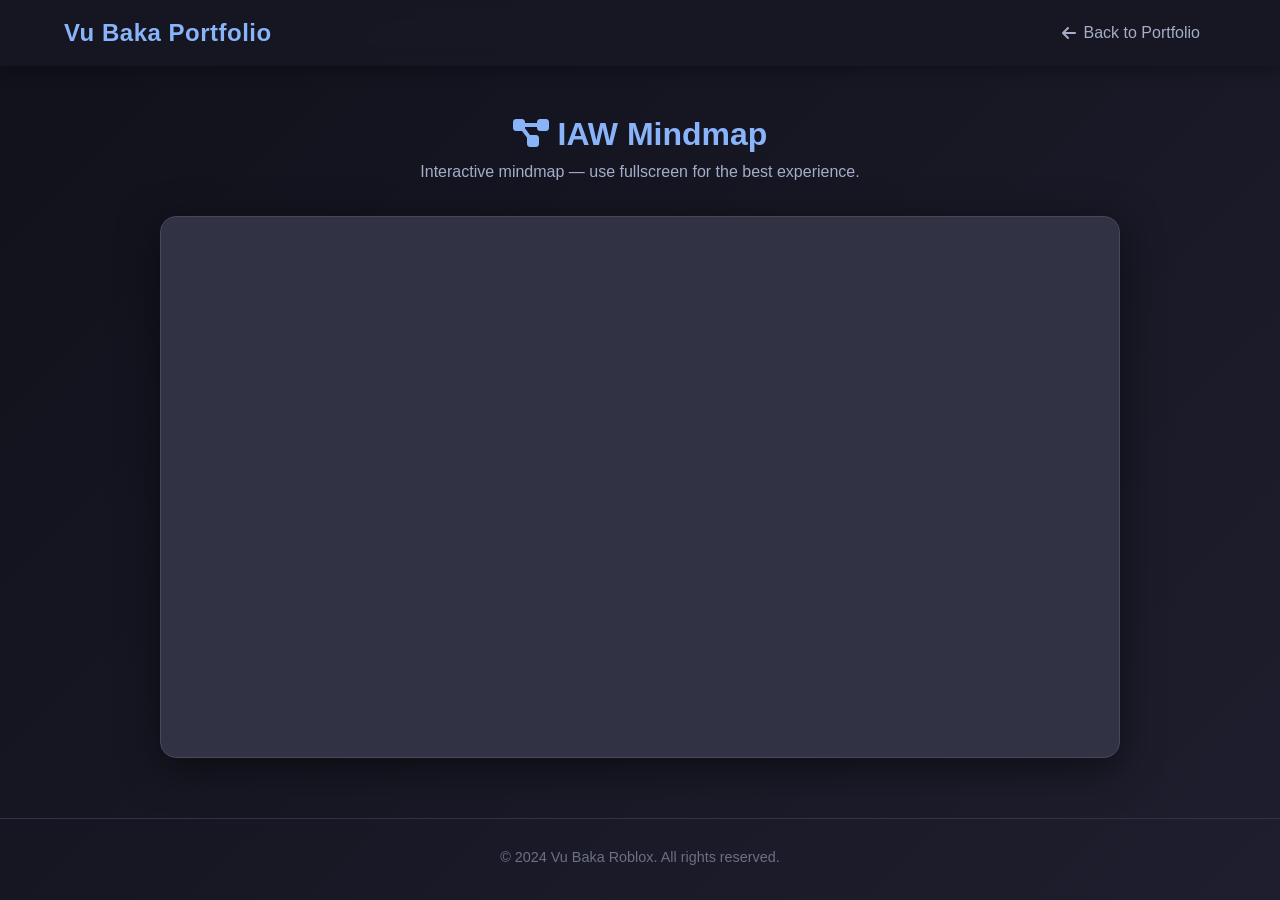
==== iaw/index.html @ 4fa07e80 "Add initial index.html for IAW Mindmap" ====
<!DOCTYPE html>
<html lang="en">
<head>
    <meta charset="UTF-8">
    <meta name="viewport" content="width=device-width, initial-scale=1.0">
    <title>IAW Mindmap | Vu Baka Portfolio</title>
    <link rel="stylesheet" href="https://cdnjs.cloudflare.com/ajax/libs/font-awesome/6.4.0/css/all.min.css">
    <style>
        * {
            margin: 0;
            padding: 0;
            box-sizing: border-box;
            font-family: 'Inter', 'Segoe UI', Tahoma, Geneva, Verdana, sans-serif;
        }

        body {
            background: linear-gradient(135deg, #11111b 0%, #1e1e2e 100%);
            color: #cdd6f4;
            min-height: 100vh;
            overflow-x: hidden;
        }

        /* --- NAVIGATION BAR --- */
        .navbar {
            display: flex;
            justify-content: space-between;
            align-items: center;
            padding: 1rem 5%;
            background-color: rgba(24, 24, 37, 0.85);
            backdrop-filter: blur(10px);
            box-shadow: 0 4px 15px rgba(0, 0, 0, 0.3);
            position: sticky;
            top: 0;
            z-index: 100;
        }

        .logo {
            font-size: 1.5rem;
            font-weight: 800;
            color: #89b4fa;
            white-space: nowrap;
            letter-spacing: 0.5px;
            text-decoration: none;
        }

        .back-btn {
            display: flex;
            align-items: center;
            gap: 8px;
            background: none;
            border: none;
            color: #a6adc8;
            font-size: 1rem;
            font-weight: 500;
            cursor: pointer;
            padding: 8px 16px;
            border-radius: 8px;
            transition: all 0.3s ease;
            text-decoration: none;
            white-space: nowrap;
        }

        .back-btn:hover {
            color: #f5c2e7;
            background-color: rgba(255, 255, 255, 0.05);
        }

        /* --- MAIN CONTENT --- */
        .container {
            max-width: 1000px;
            margin: 50px auto;
            padding: 0 20px;
        }

        .section-header {
            text-align: center;
            margin-bottom: 35px;
            animation: slideUp 0.4s ease forwards;
        }

        .section-header h1 {
            font-size: 2rem;
            color: #89b4fa;
            margin-bottom: 10px;
        }

        .section-header p {
            color: #a6adc8;
            font-size: 1rem;
        }

        /* --- MINDMAP EMBED --- */
        .mindmap-wrapper {
            background-color: #313244;
            border-radius: 16px;
            border: 1px solid #45475a;
            overflow: hidden;
            box-shadow: 0 10px 40px rgba(0, 0, 0, 0.5);
            transition: box-shadow 0.3s ease;
            animation: slideUp 0.5s ease 0.1s forwards;
            opacity: 0;
        }

        .mindmap-wrapper:hover {
            box-shadow: 0 15px 50px rgba(137, 180, 250, 0.15);
            border-color: #89b4fa;
        }

        .mindmap-wrapper iframe {
            display: block;
            width: 100%;
            height: 540px;
        }

        /* --- FOOTER --- */
        footer {
            text-align: center;
            padding: 30px 20px;
            color: #6c7086;
            font-size: 0.9rem;
            border-top: 1px solid #313244;
            margin-top: 60px;
        }

        @keyframes slideUp {
            from { opacity: 0; transform: translateY(15px); }
            to { opacity: 1; transform: translateY(0); }
        }

        /* --- MOBILE --- */
        @media (max-width: 768px) {
            .navbar {
                flex-direction: column;
                padding: 15px;
                gap: 12px;
            }

            .section-header h1 {
                font-size: 1.5rem;
            }

            .mindmap-wrapper iframe {
                height: 400px;
            }

            .container {
                margin: 20px auto;
            }
        }
    </style>
</head>
<body>

    <nav class="navbar">
        <a href="https://vub4k4.github.io/" class="logo">Vu Baka Portfolio</a>
        <a href="https://vub4k4.github.io/" class="back-btn">
            <i class="fa-solid fa-arrow-left"></i>
            Back to Portfolio
        </a>
    </nav>

    <main class="container">

        <div class="section-header">
            <h1><i class="fa-solid fa-diagram-project"></i> IAW Mindmap</h1>
            <p>Interactive mindmap — use fullscreen for the best experience.</p>
        </div>

        <div class="mindmap-wrapper">
            <iframe
                src="https://app.xmind.com/embed/G8twCy7T?sheet-id=94d8074374fa0870cef34ae258"
                width="900px"
                height="540px"
                frameborder="0"
                scrolling="no"
                allow="fullscreen">
            </iframe>
        </div>

    </main>

    <footer>
        <p>&copy; 2024 Vu Baka Roblox. All rights reserved.</p>
    </footer>

</body>
</html>
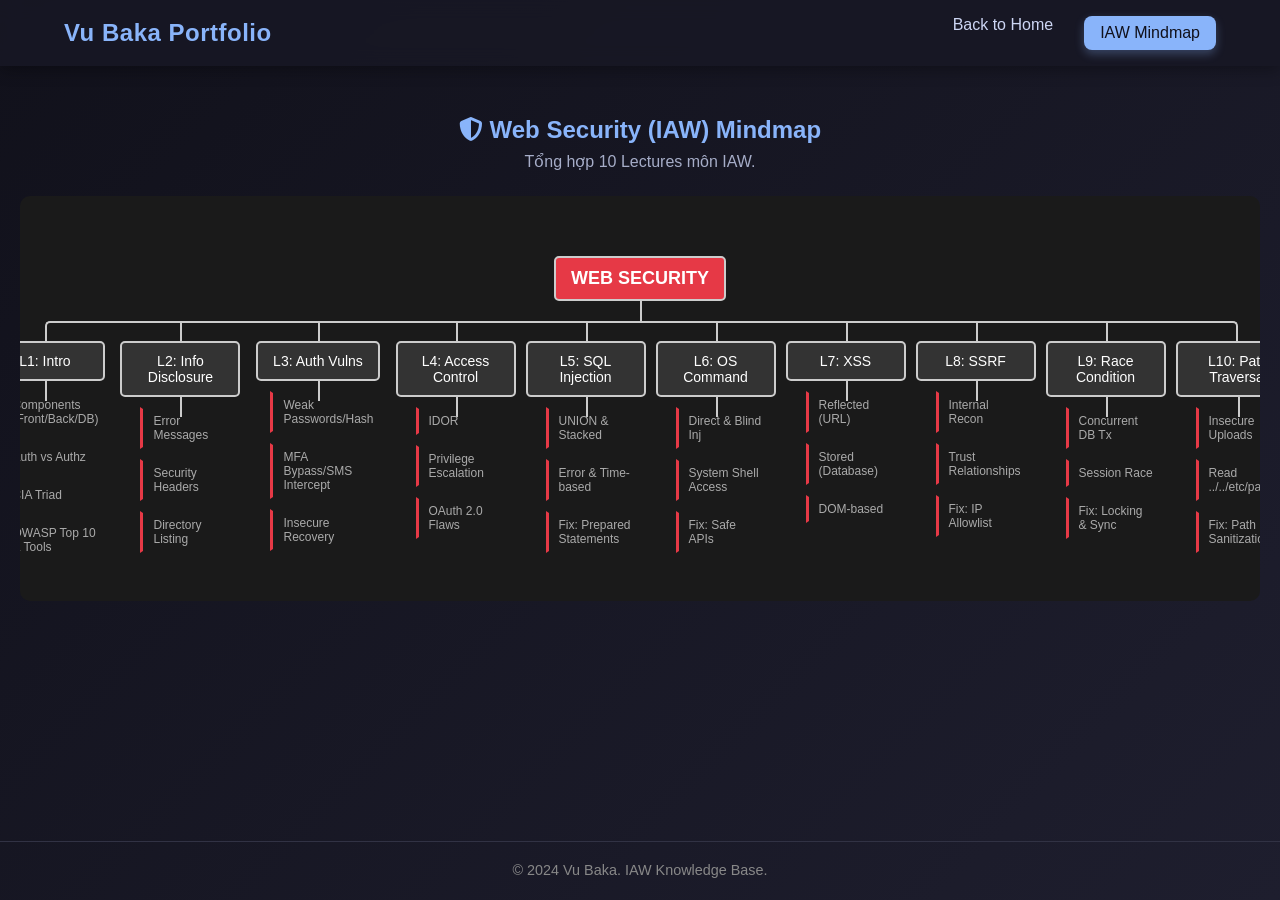
==== commit 77de3c8a: "Update title and structure for IAW Mindmap page" ====
--- a/iaw/index.html
+++ b/iaw/index.html
@@ -3,184 +3,252 @@
 <head>
     <meta charset="UTF-8">
     <meta name="viewport" content="width=device-width, initial-scale=1.0">
-    <title>IAW Mindmap | Vu Baka Portfolio</title>
-    <link rel="stylesheet" href="https://cdnjs.cloudflare.com/ajax/libs/font-awesome/6.4.0/css/all.min.css">
+    <title>IAW Web Security Mindmap | Vu Baka</title>
+    <link rel="stylesheet" href="../style.css"> <link rel="stylesheet" href="https://cdnjs.cloudflare.com/ajax/libs/font-awesome/6.4.0/css/all.min.css">
     <style>
-        * {
-            margin: 0;
-            padding: 0;
-            box-sizing: border-box;
-            font-family: 'Inter', 'Segoe UI', Tahoma, Geneva, Verdana, sans-serif;
-        }
-
-        body {
-            background: linear-gradient(135deg, #11111b 0%, #1e1e2e 100%);
-            color: #cdd6f4;
-            min-height: 100vh;
-            overflow-x: hidden;
-        }
-
-        /* --- NAVIGATION BAR --- */
-        .navbar {
+        /* Bổ sung CSS riêng cho Mindmap Tree để không làm ảnh hưởng style.css cũ */
+        .mindmap-container {
+            width: 100%;
+            overflow-x: auto; /* Cho phép cuộn ngang nếu mindmap quá to */
+            padding: 40px 0;
             display: flex;
-            justify-content: space-between;
-            align-items: center;
-            padding: 1rem 5%;
-            background-color: rgba(24, 24, 37, 0.85);
-            backdrop-filter: blur(10px);
-            box-shadow: 0 4px 15px rgba(0, 0, 0, 0.3);
-            position: sticky;
-            top: 0;
-            z-index: 100;
-        }
-
-        .logo {
-            font-size: 1.5rem;
-            font-weight: 800;
-            color: #89b4fa;
-            white-space: nowrap;
-            letter-spacing: 0.5px;
+            justify-content: center;
+            background-color: #1a1a1a; /* Màu nền tối hợp với theme hacker/dev */
+            border-radius: 10px;
+            margin-top: 20px;
+        }
+
+        .tree ul {
+            padding-top: 20px; position: relative;
+            transition: all 0.5s;
+            -webkit-transition: all 0.5s;
+            -moz-transition: all 0.5s;
+            display: flex;
+            justify-content: center;
+        }
+
+        .tree li {
+            float: left; text-align: center;
+            list-style-type: none;
+            position: relative;
+            padding: 20px 5px 0 5px;
+            transition: all 0.5s;
+            -webkit-transition: all 0.5s;
+            -moz-transition: all 0.5s;
+        }
+
+        /* Các đường nối */
+        .tree li::before, .tree li::after {
+            content: '';
+            position: absolute; top: 0; right: 50%;
+            border-top: 2px solid #ccc;
+            width: 50%; height: 20px;
+        }
+        .tree li::after {
+            right: auto; left: 50%;
+            border-left: 2px solid #ccc;
+        }
+
+        /* Xóa đường nối của phần tử đầu/cuối */
+        .tree li:only-child::after, .tree li:only-child::before {
+            display: none;
+        }
+        .tree li:only-child { padding-top: 0;}
+        .tree li:first-child::before, .tree li:last-child::after {
+            border: 0 none;
+        }
+        .tree li:first-child::after {
+            border-radius: 5px 0 0 0;
+            -webkit-border-radius: 5px 0 0 0;
+            -moz-border-radius: 5px 0 0 0;
+        }
+        .tree li:last-child::before {
+            border-right: 2px solid #ccc;
+            border-radius: 0 5px 0 0;
+            -webkit-border-radius: 0 5px 0 0;
+            -moz-border-radius: 0 5px 0 0;
+        }
+
+        /* Đường nối thẳng xuống cho các node có node con */
+        .tree ul ul::before {
+            content: '';
+            position: absolute; top: 0; left: 50%;
+            border-left: 2px solid #ccc;
+            width: 0; height: 20px;
+        }
+
+        /* Style cho các khối mindmap */
+        .tree li a {
+            border: 2px solid #ccc;
+            padding: 10px 15px;
             text-decoration: none;
-        }
-
-        .back-btn {
+            color: #fff;
+            font-family: arial, verdana, tahoma;
+            font-size: 14px;
+            display: inline-block;
+            border-radius: 5px;
+            background-color: #333;
+            transition: all 0.5s;
+            -webkit-transition: all 0.5s;
+            -moz-transition: all 0.5s;
+            min-width: 120px;
+        }
+
+        /* Hiệu ứng Hover */
+        .tree li a:hover, .tree li a:hover+ul li a {
+            background: #e63946; color: #fff; border: 2px solid #e63946;
+        }
+        .tree li a:hover+ul li::after, 
+        .tree li a:hover+ul li::before, 
+        .tree li a:hover+ul::before, 
+        .tree li a:hover+ul ul::before {
+            border-color:  #e63946;
+        }
+        
+        /* Chỉnh lại layout dọc cho các node lá để tiết kiệm diện tích ngang */
+        .tree ul.vertical {
             display: flex;
-            align-items: center;
-            gap: 8px;
-            background: none;
-            border: none;
-            color: #a6adc8;
-            font-size: 1rem;
-            font-weight: 500;
-            cursor: pointer;
-            padding: 8px 16px;
-            border-radius: 8px;
-            transition: all 0.3s ease;
-            text-decoration: none;
-            white-space: nowrap;
-        }
-
-        .back-btn:hover {
-            color: #f5c2e7;
-            background-color: rgba(255, 255, 255, 0.05);
-        }
-
-        /* --- MAIN CONTENT --- */
-        .container {
-            max-width: 1000px;
-            margin: 50px auto;
-            padding: 0 20px;
-        }
-
-        .section-header {
-            text-align: center;
-            margin-bottom: 35px;
-            animation: slideUp 0.4s ease forwards;
-        }
-
-        .section-header h1 {
-            font-size: 2rem;
-            color: #89b4fa;
-            margin-bottom: 10px;
-        }
-
-        .section-header p {
-            color: #a6adc8;
-            font-size: 1rem;
-        }
-
-        /* --- MINDMAP EMBED --- */
-        .mindmap-wrapper {
-            background-color: #313244;
-            border-radius: 16px;
-            border: 1px solid #45475a;
-            overflow: hidden;
-            box-shadow: 0 10px 40px rgba(0, 0, 0, 0.5);
-            transition: box-shadow 0.3s ease;
-            animation: slideUp 0.5s ease 0.1s forwards;
-            opacity: 0;
-        }
-
-        .mindmap-wrapper:hover {
-            box-shadow: 0 15px 50px rgba(137, 180, 250, 0.15);
-            border-color: #89b4fa;
-        }
-
-        .mindmap-wrapper iframe {
-            display: block;
-            width: 100%;
-            height: 540px;
-        }
-
-        /* --- FOOTER --- */
-        footer {
-            text-align: center;
-            padding: 30px 20px;
-            color: #6c7086;
-            font-size: 0.9rem;
-            border-top: 1px solid #313244;
-            margin-top: 60px;
-        }
-
-        @keyframes slideUp {
-            from { opacity: 0; transform: translateY(15px); }
-            to { opacity: 1; transform: translateY(0); }
-        }
-
-        /* --- MOBILE --- */
-        @media (max-width: 768px) {
-            .navbar {
-                flex-direction: column;
-                padding: 15px;
-                gap: 12px;
-            }
-
-            .section-header h1 {
-                font-size: 1.5rem;
-            }
-
-            .mindmap-wrapper iframe {
-                height: 400px;
-            }
-
-            .container {
-                margin: 20px auto;
-            }
+            flex-direction: column;
+            padding-top: 0;
+        }
+        .tree ul.vertical li {
+            padding: 10px 0 0 20px;
+            float: none;
+            text-align: left;
+        }
+        .tree ul.vertical li::before, .tree ul.vertical li::after {
+            display: none;
+        }
+        .tree ul.vertical li a {
+            border-color: transparent;
+            background-color: transparent;
+            border-left: 3px solid #e63946;
+            border-radius: 0;
+            padding: 5px 10px;
+            font-size: 12px;
+            min-width: auto;
+            color: #aaa;
+        }
+        .tree ul.vertical li a:hover {
+            color: #fff;
+            background-color: rgba(230, 57, 70, 0.2);
         }
     </style>
 </head>
 <body>
 
     <nav class="navbar">
-        <a href="https://vub4k4.github.io/" class="logo">Vu Baka Portfolio</a>
-        <a href="https://vub4k4.github.io/" class="back-btn">
-            <i class="fa-solid fa-arrow-left"></i>
-            Back to Portfolio
-        </a>
+        <div class="logo">Vu Baka Portfolio</div>
+        <ul class="nav-links">
+            <li><a href="../index.html" class="tab-btn" style="text-decoration: none; color: inherit;">Back to Home</a></li>
+            <li><button class="tab-btn active">IAW Mindmap</button></li>
+        </ul>
     </nav>
 
-    <main class="container">
-
-        <div class="section-header">
-            <h1><i class="fa-solid fa-diagram-project"></i> IAW Mindmap</h1>
-            <p>Interactive mindmap — use fullscreen for the best experience.</p>
-        </div>
-
-        <div class="mindmap-wrapper">
-            <iframe
-                src="https://app.xmind.com/embed/G8twCy7T?sheet-id=94d8074374fa0870cef34ae258"
-                width="900px"
-                height="540px"
-                frameborder="0"
-                scrolling="no"
-                allow="fullscreen">
-            </iframe>
-        </div>
-
+    <main class="container" style="max-width: 100%;"> <section class="tab-content active">
+            <div class="section-header" style="text-align: center;">
+                <h2><i class="fa-solid fa-shield-halved"></i> Web Security (IAW) Mindmap</h2>
+                <p>Tổng hợp 10 Lectures môn IAW.</p>
+            </div>
+
+            <div class="mindmap-container">
+                <div class="tree">
+                    <ul>
+                        <li>
+                            <a href="#" style="font-weight: bold; font-size: 18px; background-color: #e63946;">WEB SECURITY</a>
+                            <ul>
+                                <li>
+                                    <a href="#">L1: Intro</a>
+                                    <ul class="vertical">
+                                        <li><a href="#">Components (Front/Back/DB)</a></li>
+                                        <li><a href="#">Auth vs Authz</a></li>
+                                        <li><a href="#">CIA Triad</a></li>
+                                        <li><a href="#">OWASP Top 10 & Tools</a></li>
+                                    </ul>
+                                </li>
+                                <li>
+                                    <a href="#">L2: Info Disclosure</a>
+                                    <ul class="vertical">
+                                        <li><a href="#">Error Messages</a></li>
+                                        <li><a href="#">Security Headers</a></li>
+                                        <li><a href="#">Directory Listing</a></li>
+                                    </ul>
+                                </li>
+                                <li>
+                                    <a href="#">L3: Auth Vulns</a>
+                                    <ul class="vertical">
+                                        <li><a href="#">Weak Passwords/Hash</a></li>
+                                        <li><a href="#">MFA Bypass/SMS Intercept</a></li>
+                                        <li><a href="#">Insecure Recovery</a></li>
+                                    </ul>
+                                </li>
+                                <li>
+                                    <a href="#">L4: Access Control</a>
+                                    <ul class="vertical">
+                                        <li><a href="#">IDOR</a></li>
+                                        <li><a href="#">Privilege Escalation</a></li>
+                                        <li><a href="#">OAuth 2.0 Flaws</a></li>
+                                    </ul>
+                                </li>
+                                <li>
+                                    <a href="#">L5: SQL Injection</a>
+                                    <ul class="vertical">
+                                        <li><a href="#">UNION & Stacked</a></li>
+                                        <li><a href="#">Error & Time-based</a></li>
+                                        <li><a href="#">Fix: Prepared Statements</a></li>
+                                    </ul>
+                                </li>
+                                
+                                <li>
+                                    <a href="#">L6: OS Command</a>
+                                    <ul class="vertical">
+                                        <li><a href="#">Direct & Blind Inj</a></li>
+                                        <li><a href="#">System Shell Access</a></li>
+                                        <li><a href="#">Fix: Safe APIs</a></li>
+                                    </ul>
+                                </li>
+                                <li>
+                                    <a href="#">L7: XSS</a>
+                                    <ul class="vertical">
+                                        <li><a href="#">Reflected (URL)</a></li>
+                                        <li><a href="#">Stored (Database)</a></li>
+                                        <li><a href="#">DOM-based</a></li>
+                                    </ul>
+                                </li>
+                                <li>
+                                    <a href="#">L8: SSRF</a>
+                                    <ul class="vertical">
+                                        <li><a href="#">Internal Recon</a></li>
+                                        <li><a href="#">Trust Relationships</a></li>
+                                        <li><a href="#">Fix: IP Allowlist</a></li>
+                                    </ul>
+                                </li>
+                                <li>
+                                    <a href="#">L9: Race Condition</a>
+                                    <ul class="vertical">
+                                        <li><a href="#">Concurrent DB Tx</a></li>
+                                        <li><a href="#">Session Race</a></li>
+                                        <li><a href="#">Fix: Locking & Sync</a></li>
+                                    </ul>
+                                </li>
+                                <li>
+                                    <a href="#">L10: Path Traversal</a>
+                                    <ul class="vertical">
+                                        <li><a href="#">Insecure Uploads</a></li>
+                                        <li><a href="#">Read ../../etc/passwd</a></li>
+                                        <li><a href="#">Fix: Path Sanitization</a></li>
+                                    </ul>
+                                </li>
+                            </ul>
+                        </li>
+                    </ul>
+                </div>
+            </div>
+        </section>
     </main>
 
-    <footer>
-        <p>&copy; 2024 Vu Baka Roblox. All rights reserved.</p>
+    <footer style="text-align: center; padding: 20px; color: #888;">
+        <p>&copy; 2024 Vu Baka. IAW Knowledge Base.</p>
     </footer>
 
 </body>
--- a/style.css
+++ b/style.css
@@ -0,0 +1,349 @@
+/* General Reset */
+* {
+    margin: 0;
+    padding: 0;
+    box-sizing: border-box;
+    font-family: 'Inter', 'Segoe UI', Tahoma, Geneva, Verdana, sans-serif;
+}
+
+body {
+    background: linear-gradient(135deg, #11111b 0%, #1e1e2e 100%);
+    color: #cdd6f4;
+    overflow-x: hidden;
+    min-height: 100vh;
+}
+
+/* --- NAVIGATION BAR --- */
+.navbar {
+    display: flex;
+    justify-content: space-between;
+    align-items: center;
+    padding: 1rem 5%;
+    background-color: rgba(24, 24, 37, 0.85);
+    backdrop-filter: blur(10px);
+    box-shadow: 0 4px 15px rgba(0, 0, 0, 0.3);
+    position: sticky;
+    top: 0;
+    z-index: 100;
+}
+
+.logo {
+    font-size: 1.5rem;
+    font-weight: 800;
+    color: #89b4fa;
+    white-space: nowrap;
+    letter-spacing: 0.5px;
+}
+
+.nav-links {
+    list-style: none;
+    display: flex;
+    gap: 15px;
+}
+
+.tab-btn {
+    background: none;
+    border: none;
+    color: #a6adc8;
+    font-size: 1rem;
+    font-weight: 500;
+    cursor: pointer;
+    padding: 8px 16px;
+    border-radius: 8px;
+    transition: all 0.3s ease;
+    white-space: nowrap;
+}
+
+.tab-btn:hover {
+    color: #f5c2e7;
+    background-color: rgba(255, 255, 255, 0.05);
+}
+
+.tab-btn.active {
+    color: #11111b;
+    background-color: #89b4fa;
+    box-shadow: 0 4px 10px rgba(137, 180, 250, 0.3);
+}
+
+/* --- CONTAINER & TABS --- */
+.container {
+    max-width: 900px;
+    margin: 50px auto;
+    padding: 0 20px;
+    min-height: 75vh;
+}
+
+.tab-content {
+    display: none;
+    animation: slideUp 0.4s ease forwards;
+    opacity: 0;
+}
+
+.tab-content.active {
+    display: block;
+}
+
+@keyframes slideUp {
+    from { opacity: 0; transform: translateY(15px); }
+    to { opacity: 1; transform: translateY(0); }
+}
+
+.section-header {
+    margin-bottom: 25px;
+    text-align: center;
+}
+
+.section-header h2 {
+    color: #89b4fa;
+    margin-bottom: 8px;
+}
+
+.section-header p {
+    color: #a6adc8;
+}
+
+/* --- ABOUT ME SECTION --- */
+.profile-header {
+    text-align: center;
+    margin-bottom: 40px;
+}
+
+.avatar {
+    width: 160px;
+    height: 160px;
+    border-radius: 50%;
+    border: 4px solid #89b4fa;
+    margin-bottom: 15px;
+    object-fit: cover;
+    box-shadow: 0 0 25px rgba(137, 180, 250, 0.4);
+    transition: transform 0.3s ease;
+}
+
+.avatar:hover {
+    transform: scale(1.05);
+}
+
+.subtitle {
+    color: #f38ba8;
+    font-weight: 500;
+    margin-top: 5px;
+}
+
+.channel-showcase {
+    display: flex;
+    justify-content: center;
+    gap: 25px;
+    margin-bottom: 35px;
+    flex-wrap: wrap;
+}
+
+.channel-card {
+    background: linear-gradient(145deg, #313244, #1e1e2e);
+    border: 1px solid #45475a;
+    border-radius: 12px;
+    text-align: center;
+    width: 260px;
+    transition: all 0.3s ease;
+}
+
+.channel-card a {
+    display: block;
+    padding: 25px;
+    text-decoration: none;
+    color: inherit;
+}
+
+.channel-card:hover {
+    transform: translateY(-8px);
+    box-shadow: 0 10px 20px rgba(0, 0, 0, 0.4);
+    border-color: #f38ba8;
+}
+
+.channel-icon {
+    font-size: 2.5rem;
+    color: #f38ba8;
+    margin-bottom: 15px;
+}
+
+.bio-text {
+    line-height: 1.8;
+    background-color: rgba(49, 50, 68, 0.5);
+    border-left: 4px solid #89b4fa;
+    padding: 25px;
+    border-radius: 8px;
+}
+
+.bio-text h2 {
+    margin-bottom: 10px;
+    color: #cdd6f4;
+}
+
+/* --- TUTORIALS & GAMES --- */
+.video-container {
+    position: relative;
+    padding-bottom: 56.25%;
+    height: 0;
+    overflow: hidden;
+    margin: 30px 0;
+    border-radius: 12px;
+    box-shadow: 0 10px 30px rgba(0,0,0,0.5);
+}
+
+.video-container iframe {
+    position: absolute;
+    top: 0;
+    left: 0;
+    width: 100%;
+    height: 100%;
+}
+
+.playlist-grid {
+    display: grid;
+    grid-template-columns: repeat(auto-fit, minmax(280px, 1fr));
+    gap: 25px;
+    margin-top: 25px;
+}
+
+.playlist-card {
+    background-color: #313244;
+    padding: 20px;
+    border-radius: 12px;
+    border: 1px solid transparent;
+    transition: all 0.3s ease;
+    display: flex;
+    flex-direction: column;
+}
+
+.playlist-card img {
+    width: 100%;
+    border-radius: 8px;
+    margin-bottom: 15px;
+    object-fit: cover;
+}
+
+.playlist-card:hover {
+    transform: translateY(-5px);
+    box-shadow: 0 8px 25px rgba(0,0,0,0.3);
+    border-color: #89b4fa;
+}
+
+.playlist-card p {
+    margin: 10px 0 15px 0;
+    color: #a6adc8;
+    font-size: 0.95rem;
+    flex-grow: 1;
+}
+
+.btn-small {
+    display: inline-block;
+    color: #1e1e2e;
+    background-color: #89b4fa;
+    text-decoration: none;
+    font-weight: 600;
+    padding: 10px 15px;
+    border-radius: 8px;
+    text-align: center;
+    transition: all 0.3s ease;
+}
+
+.btn-small:hover {
+    background-color: #b4befe;
+    box-shadow: 0 4px 12px rgba(137, 180, 250, 0.4);
+}
+
+.btn-small.disabled {
+    background-color: #45475a;
+    color: #a6adc8;
+    cursor: not-allowed;
+    box-shadow: none;
+}
+
+/* --- CONTACT SECTION --- */
+.contact-list {
+    display: grid;
+    grid-template-columns: repeat(auto-fit, minmax(250px, 1fr));
+    gap: 15px;
+    margin-top: 30px;
+}
+
+.contact-item {
+    display: flex;
+    align-items: center;
+    background-color: #313244;
+    padding: 18px;
+    border-radius: 10px;
+    text-decoration: none;
+    color: #cdd6f4;
+    transition: all 0.3s ease;
+    border: 1px solid transparent;
+}
+
+.contact-item:not(.static):hover {
+    transform: translateY(-3px);
+    background-color: #45475a;
+    border-color: #89b4fa;
+    box-shadow: 0 5px 15px rgba(0,0,0,0.2);
+}
+
+.contact-item i {
+    width: 35px;
+    font-size: 1.4rem;
+    color: #89b4fa;
+}
+
+/* --- FOOTER --- */
+footer {
+    text-align: center;
+    padding: 30px 20px;
+    color: #6c7086;
+    font-size: 0.9rem;
+    border-top: 1px solid #313244;
+}
+
+/* =========================================
+   📱 MOBILE RESPONSIVE RULES 
+   ========================================= */
+@media (max-width: 768px) {
+    .navbar {
+        flex-direction: column;
+        padding: 15px 0;
+    }
+
+    .logo {
+        margin-bottom: 15px;
+        text-align: center;
+    }
+
+    .nav-links {
+        width: 100%;
+        overflow-x: auto;
+        padding: 0 20px 10px 20px;
+        gap: 10px;
+        -webkit-overflow-scrolling: touch;
+    }
+
+    .nav-links::-webkit-scrollbar {
+        height: 0px; 
+    }
+
+    .tab-btn {
+        background-color: #313244;
+        padding: 10px 18px;
+    }
+
+    .tab-btn.active {
+        box-shadow: none;
+    }
+
+    .container {
+        margin: 20px auto;
+    }
+
+    .channel-card {
+        width: 100%;
+    }
+
+    .contact-list {
+        grid-template-columns: 1fr;
+    }
+}
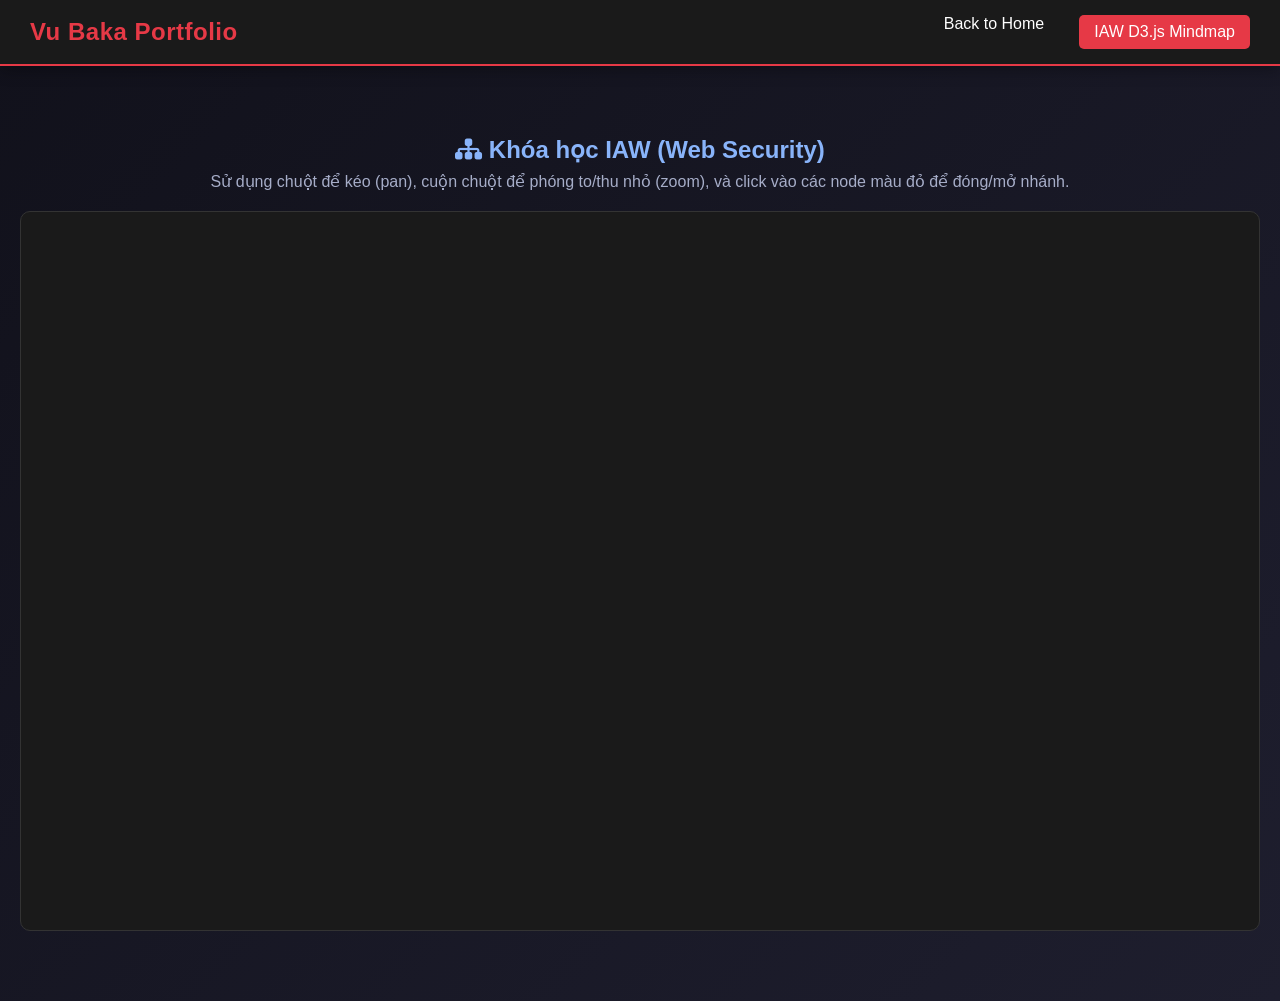
==== commit 4184cbc8: "Refactor index.html for D3.js mindmap integration" ====
--- a/iaw/index.html
+++ b/iaw/index.html
@@ -4,134 +4,104 @@
     <meta charset="UTF-8">
     <meta name="viewport" content="width=device-width, initial-scale=1.0">
     <title>IAW Web Security Mindmap | Vu Baka</title>
-    <link rel="stylesheet" href="../style.css"> <link rel="stylesheet" href="https://cdnjs.cloudflare.com/ajax/libs/font-awesome/6.4.0/css/all.min.css">
+    <!-- Vẫn giữ lại style từ thư mục cha nếu cần, nhưng CSS mindmap đã được nhúng bên dưới -->
+    <link rel="stylesheet" href="../style.css"> 
+    <link rel="stylesheet" href="https://cdnjs.cloudflare.com/ajax/libs/font-awesome/6.4.0/css/all.min.css">
+    <!-- Load D3.js từ CDN -->
+    <script src="https://d3js.org/d3.v7.min.js"></script>
+
     <style>
-        /* Bổ sung CSS riêng cho Mindmap Tree để không làm ảnh hưởng style.css cũ */
-        .mindmap-container {
+        body {
+            background-color: #121212;
+            color: #ffffff;
+            font-family: Arial, sans-serif;
+            margin: 0;
+            padding: 0;
+        }
+
+        .navbar {
+            display: flex;
+            justify-content: space-between;
+            align-items: center;
+            background-color: #1a1a1a;
+            padding: 15px 30px;
+            border-bottom: 2px solid #e63946;
+        }
+
+        .navbar .logo {
+            font-size: 24px;
+            font-weight: bold;
+            color: #e63946;
+        }
+
+        .nav-links {
+            list-style: none;
+            display: flex;
+            gap: 20px;
+            margin: 0;
+            padding: 0;
+        }
+
+        .nav-links a, .nav-links button {
+            color: #fff;
+            text-decoration: none;
+            background: none;
+            border: none;
+            font-size: 16px;
+            cursor: pointer;
+            padding: 8px 15px;
+            border-radius: 5px;
+            transition: 0.3s;
+        }
+
+        .nav-links a:hover, .nav-links button:hover, .nav-links .active {
+            background-color: #e63946;
+        }
+
+        .container {
+            padding: 20px;
+            max-width: 100%;
+        }
+
+        .section-header {
+            text-align: center;
+            margin-bottom: 20px;
+        }
+
+        /* Vùng chứa Mindmap */
+        #mindmap {
             width: 100%;
-            overflow-x: auto; /* Cho phép cuộn ngang nếu mindmap quá to */
-            padding: 40px 0;
-            display: flex;
-            justify-content: center;
-            background-color: #1a1a1a; /* Màu nền tối hợp với theme hacker/dev */
+            height: 80vh; /* Chiếm 80% chiều cao màn hình */
+            background-color: #1a1a1a;
             border-radius: 10px;
-            margin-top: 20px;
-        }
-
-        .tree ul {
-            padding-top: 20px; position: relative;
-            transition: all 0.5s;
-            -webkit-transition: all 0.5s;
-            -moz-transition: all 0.5s;
-            display: flex;
-            justify-content: center;
-        }
-
-        .tree li {
-            float: left; text-align: center;
-            list-style-type: none;
-            position: relative;
-            padding: 20px 5px 0 5px;
-            transition: all 0.5s;
-            -webkit-transition: all 0.5s;
-            -moz-transition: all 0.5s;
-        }
-
-        /* Các đường nối */
-        .tree li::before, .tree li::after {
-            content: '';
-            position: absolute; top: 0; right: 50%;
-            border-top: 2px solid #ccc;
-            width: 50%; height: 20px;
-        }
-        .tree li::after {
-            right: auto; left: 50%;
-            border-left: 2px solid #ccc;
-        }
-
-        /* Xóa đường nối của phần tử đầu/cuối */
-        .tree li:only-child::after, .tree li:only-child::before {
-            display: none;
-        }
-        .tree li:only-child { padding-top: 0;}
-        .tree li:first-child::before, .tree li:last-child::after {
-            border: 0 none;
-        }
-        .tree li:first-child::after {
-            border-radius: 5px 0 0 0;
-            -webkit-border-radius: 5px 0 0 0;
-            -moz-border-radius: 5px 0 0 0;
-        }
-        .tree li:last-child::before {
-            border-right: 2px solid #ccc;
-            border-radius: 0 5px 0 0;
-            -webkit-border-radius: 0 5px 0 0;
-            -moz-border-radius: 0 5px 0 0;
-        }
-
-        /* Đường nối thẳng xuống cho các node có node con */
-        .tree ul ul::before {
-            content: '';
-            position: absolute; top: 0; left: 50%;
-            border-left: 2px solid #ccc;
-            width: 0; height: 20px;
-        }
-
-        /* Style cho các khối mindmap */
-        .tree li a {
-            border: 2px solid #ccc;
-            padding: 10px 15px;
-            text-decoration: none;
-            color: #fff;
-            font-family: arial, verdana, tahoma;
+            border: 1px solid #333;
+            overflow: hidden;
+            cursor: grab;
+        }
+
+        #mindmap:active {
+            cursor: grabbing;
+        }
+
+        /* D3 SVG Styles */
+        .node circle {
+            fill: #888;
+            stroke: #e63946;
+            stroke-width: 2px;
+            transition: fill 0.3s;
+        }
+
+        .node text {
             font-size: 14px;
-            display: inline-block;
-            border-radius: 5px;
-            background-color: #333;
-            transition: all 0.5s;
-            -webkit-transition: all 0.5s;
-            -moz-transition: all 0.5s;
-            min-width: 120px;
-        }
-
-        /* Hiệu ứng Hover */
-        .tree li a:hover, .tree li a:hover+ul li a {
-            background: #e63946; color: #fff; border: 2px solid #e63946;
-        }
-        .tree li a:hover+ul li::after, 
-        .tree li a:hover+ul li::before, 
-        .tree li a:hover+ul::before, 
-        .tree li a:hover+ul ul::before {
-            border-color:  #e63946;
-        }
-        
-        /* Chỉnh lại layout dọc cho các node lá để tiết kiệm diện tích ngang */
-        .tree ul.vertical {
-            display: flex;
-            flex-direction: column;
-            padding-top: 0;
-        }
-        .tree ul.vertical li {
-            padding: 10px 0 0 20px;
-            float: none;
-            text-align: left;
-        }
-        .tree ul.vertical li::before, .tree ul.vertical li::after {
-            display: none;
-        }
-        .tree ul.vertical li a {
-            border-color: transparent;
-            background-color: transparent;
-            border-left: 3px solid #e63946;
-            border-radius: 0;
-            padding: 5px 10px;
-            font-size: 12px;
-            min-width: auto;
-            color: #aaa;
-        }
-        .tree ul.vertical li a:hover {
-            color: #fff;
-            background-color: rgba(230, 57, 70, 0.2);
+            font-family: "Courier New", Courier, monospace;
+            fill: #e0e0e0;
+            text-shadow: 1px 1px 3px #000, -1px -1px 3px #000, 1px -1px 3px #000, -1px 1px 3px #000;
+        }
+
+        .link {
+            fill: none;
+            stroke: #555;
+            stroke-width: 1.5px;
         }
     </style>
 </head>
@@ -140,116 +110,275 @@
     <nav class="navbar">
         <div class="logo">Vu Baka Portfolio</div>
         <ul class="nav-links">
-            <li><a href="../index.html" class="tab-btn" style="text-decoration: none; color: inherit;">Back to Home</a></li>
-            <li><button class="tab-btn active">IAW Mindmap</button></li>
+            <li><a href="../index.html">Back to Home</a></li>
+            <li><button class="active">IAW D3.js Mindmap</button></li>
         </ul>
     </nav>
 
-    <main class="container" style="max-width: 100%;"> <section class="tab-content active">
-            <div class="section-header" style="text-align: center;">
-                <h2><i class="fa-solid fa-shield-halved"></i> Web Security (IAW) Mindmap</h2>
-                <p>Tổng hợp 10 Lectures môn IAW.</p>
-            </div>
-
-            <div class="mindmap-container">
-                <div class="tree">
-                    <ul>
-                        <li>
-                            <a href="#" style="font-weight: bold; font-size: 18px; background-color: #e63946;">WEB SECURITY</a>
-                            <ul>
-                                <li>
-                                    <a href="#">L1: Intro</a>
-                                    <ul class="vertical">
-                                        <li><a href="#">Components (Front/Back/DB)</a></li>
-                                        <li><a href="#">Auth vs Authz</a></li>
-                                        <li><a href="#">CIA Triad</a></li>
-                                        <li><a href="#">OWASP Top 10 & Tools</a></li>
-                                    </ul>
-                                </li>
-                                <li>
-                                    <a href="#">L2: Info Disclosure</a>
-                                    <ul class="vertical">
-                                        <li><a href="#">Error Messages</a></li>
-                                        <li><a href="#">Security Headers</a></li>
-                                        <li><a href="#">Directory Listing</a></li>
-                                    </ul>
-                                </li>
-                                <li>
-                                    <a href="#">L3: Auth Vulns</a>
-                                    <ul class="vertical">
-                                        <li><a href="#">Weak Passwords/Hash</a></li>
-                                        <li><a href="#">MFA Bypass/SMS Intercept</a></li>
-                                        <li><a href="#">Insecure Recovery</a></li>
-                                    </ul>
-                                </li>
-                                <li>
-                                    <a href="#">L4: Access Control</a>
-                                    <ul class="vertical">
-                                        <li><a href="#">IDOR</a></li>
-                                        <li><a href="#">Privilege Escalation</a></li>
-                                        <li><a href="#">OAuth 2.0 Flaws</a></li>
-                                    </ul>
-                                </li>
-                                <li>
-                                    <a href="#">L5: SQL Injection</a>
-                                    <ul class="vertical">
-                                        <li><a href="#">UNION & Stacked</a></li>
-                                        <li><a href="#">Error & Time-based</a></li>
-                                        <li><a href="#">Fix: Prepared Statements</a></li>
-                                    </ul>
-                                </li>
-                                
-                                <li>
-                                    <a href="#">L6: OS Command</a>
-                                    <ul class="vertical">
-                                        <li><a href="#">Direct & Blind Inj</a></li>
-                                        <li><a href="#">System Shell Access</a></li>
-                                        <li><a href="#">Fix: Safe APIs</a></li>
-                                    </ul>
-                                </li>
-                                <li>
-                                    <a href="#">L7: XSS</a>
-                                    <ul class="vertical">
-                                        <li><a href="#">Reflected (URL)</a></li>
-                                        <li><a href="#">Stored (Database)</a></li>
-                                        <li><a href="#">DOM-based</a></li>
-                                    </ul>
-                                </li>
-                                <li>
-                                    <a href="#">L8: SSRF</a>
-                                    <ul class="vertical">
-                                        <li><a href="#">Internal Recon</a></li>
-                                        <li><a href="#">Trust Relationships</a></li>
-                                        <li><a href="#">Fix: IP Allowlist</a></li>
-                                    </ul>
-                                </li>
-                                <li>
-                                    <a href="#">L9: Race Condition</a>
-                                    <ul class="vertical">
-                                        <li><a href="#">Concurrent DB Tx</a></li>
-                                        <li><a href="#">Session Race</a></li>
-                                        <li><a href="#">Fix: Locking & Sync</a></li>
-                                    </ul>
-                                </li>
-                                <li>
-                                    <a href="#">L10: Path Traversal</a>
-                                    <ul class="vertical">
-                                        <li><a href="#">Insecure Uploads</a></li>
-                                        <li><a href="#">Read ../../etc/passwd</a></li>
-                                        <li><a href="#">Fix: Path Sanitization</a></li>
-                                    </ul>
-                                </li>
-                            </ul>
-                        </li>
-                    </ul>
-                </div>
-            </div>
-        </section>
+    <main class="container">
+        <div class="section-header">
+            <h2><i class="fa-solid fa-sitemap"></i> Khóa học IAW (Web Security)</h2>
+            <p>Sử dụng chuột để kéo (pan), cuộn chuột để phóng to/thu nhỏ (zoom), và click vào các node màu đỏ để đóng/mở nhánh.</p>
+        </div>
+
+        <!-- Khung vẽ D3 -->
+        <div id="mindmap"></div>
     </main>
 
-    <footer style="text-align: center; padding: 20px; color: #888;">
-        <p>&copy; 2024 Vu Baka. IAW Knowledge Base.</p>
-    </footer>
-
+    <script>
+        // Dữ liệu 10 bài giảng (Full detail từ tài liệu của bạn)
+        const treeData = {
+            name: "Web Security (IAW)",
+            children: [
+                {
+                    name: "LECTURE 1: Intro",
+                    children: [
+                        { name: "1. Web App: Phần mềm lưu trên server, truy cập qua browser" },
+                        { name: "2. Components: Front-End, Back-End, Database" },
+                        { name: "3. Auth & Authz: Xác minh danh tính & Kiểm soát quyền" },
+                        { name: "4. Web Comm: HTTP / HTTPS (SSL/TLS)" },
+                        { name: "5. Security: CIA Triad, SQLi, XSS, CSRF" },
+                        { name: "6. Client vs Server Vulnerabilities" },
+                        { name: "7. Tools: SAST (Code), DAST (Runtime), IAST" },
+                        { name: "8. OWASP: Top 10, ZAP, WebGoat" }
+                    ]
+                },
+                {
+                    name: "LECTURE 2: Info Disclosure",
+                    children: [
+                        { name: "1. Concept: Lộ dữ liệu nhạy cảm, config hệ thống" },
+                        { name: "2. Vulns: Error Messages, Security Headers, Directory Listing" },
+                        { name: "3. Impact: Đánh cắp danh tính, lộ thông tin server" },
+                        { name: "4. Prevention: Validate input, Tắt dir listing, Generic errors" },
+                        { name: "5. Case Study: Equifax Data Breach (2017)" }
+                    ]
+                },
+                {
+                    name: "LECTURE 3: Authentication Vulns",
+                    children: [
+                        { name: "1. Concept: Yếu điểm trong xác minh người dùng" },
+                        { name: "2. Password Vulns: Weak Passwords, Phishing, Insecure Storage" },
+                        { name: "3. MFA Vulns: SMS Interception, Weak Recovery" },
+                        { name: "4. Prevention: Strong policy, Hash (bcrypt/argon2), Hardware token" }
+                    ]
+                },
+                {
+                    name: "LECTURE 4: Access Control",
+                    children: [
+                        { name: "1. Concept: Không thực thi đúng giới hạn quyền hạn" },
+                        { name: "2. Vulns: IDOR, Privilege Escalation, OAuth 2.0 Flaws" },
+                        { name: "3. Impact: Truy cập trái phép, chiếm hệ thống" },
+                        { name: "4. Prevention: Dùng token thay ID (IDOR), Implement RBAC chặt chẽ" }
+                    ]
+                },
+                {
+                    name: "LECTURE 5: SQL Injection",
+                    children: [
+                        { name: "1. Concept: Thực thi câu lệnh SQL độc hại qua input" },
+                        { name: "2. Techs: UNION, Time-based, Error-based, Blind, Stacked" },
+                        { name: "3. Impact: Data theft, Chỉnh sửa/xóa dữ liệu" },
+                        { name: "4. Prevention: Parameterized Queries, Stored Procedures, ORM" }
+                    ]
+                },
+                {
+                    name: "LECTURE 6: OS Command Injection",
+                    children: [
+                        { name: "1. Concept: Truyền dữ liệu độc vào system shell" },
+                        { name: "2. Vulns: Direct Injection, Insecure Data Handling, Blind" },
+                        { name: "3. Impact: Kiểm soát server, Xóa dữ liệu, Pivot attack" },
+                        { name: "4. Prevention: Safe APIs, Allowlist, Least Privilege" }
+                    ]
+                },
+                {
+                    name: "LECTURE 7: XSS (Cross-Site Scripting)",
+                    children: [
+                        { name: "1. Concept: Chèn script độc vào trang web người dùng xem" },
+                        { name: "2. Types: Reflected (URL), Stored (DB), DOM-based" },
+                        { name: "3. Impact: Session hijacking, Defacement, Phishing" },
+                        { name: "4. Prevention: Output Encoding, CSP, Dùng Framework (React)" }
+                    ]
+                },
+                {
+                    name: "LECTURE 8: SSRF",
+                    children: [
+                        { name: "1. Concept: Lừa server gửi request đến domain tùy ý" },
+                        { name: "2. Vulns: Không validate URL, Bypass IP whitelist nội bộ" },
+                        { name: "3. Impact: Quét mạng nội bộ, Lấy dữ liệu nội bộ, RCE" },
+                        { name: "4. Prevention: Validate URL (allowlist), Outbound firewall" }
+                    ]
+                },
+                {
+                    name: "LECTURE 9: Race Condition",
+                    children: [
+                        { name: "1. Concept: Lỗi do thứ tự/thời điểm xử lý request đồng thời" },
+                        { name: "2. Vulns: Concurrent DB tx, Session Race, Resource Manipulation" },
+                        { name: "3. Impact: Dữ liệu không nhất quán (Rút tiền gấp đôi), Crash" },
+                        { name: "4. Prevention: Synchronization/Locking, Atomic Transactions" }
+                    ]
+                },
+                {
+                    name: "LECTURE 10: Path Traversal",
+                    children: [
+                        { name: "1. Concept: Đọc file ngoài thư mục cho phép (../../)" },
+                        { name: "2. Vulns: Insecure File Uploads, Improper Sanitization" },
+                        { name: "3. Impact: Đọc source code, Lấy config, Xóa file" },
+                        { name: "4. Prevention: Lọc ký tự ../, Safe APIs, Access Controls" }
+                    ]
+                }
+            ]
+        };
+
+        // Kích thước và cấu hình D3
+        const margin = {top: 20, right: 120, bottom: 20, left: 120};
+        const container = document.getElementById("mindmap");
+        const width = container.clientWidth;
+        const height = container.clientHeight;
+
+        const svg = d3.select("#mindmap").append("svg")
+            .attr("width", width)
+            .attr("height", height)
+            .style("user-select", "none");
+
+        // Nhóm chứa toàn bộ mindmap (dùng để zoom/pan)
+        const g = svg.append("g")
+            .attr("transform", `translate(${margin.left},${height/2})`); // Đặt root ở giữa trục Y
+
+        // Tính năng Zoom & Pan
+        const zoom = d3.zoom()
+            .scaleExtent([0.1, 3])
+            .on("zoom", (event) => {
+                g.attr("transform", event.transform);
+            });
+        
+        svg.call(zoom);
+        // Khởi tạo vị trí ban đầu cho zoom
+        svg.call(zoom.transform, d3.zoomIdentity.translate(margin.left + 50, height/2).scale(0.8));
+
+        // Cấu trúc cây
+        const treemap = d3.tree().nodeSize([40, 300]); // [khoảng cách dọc, khoảng cách ngang]
+
+        let root = d3.hierarchy(treeData, d => d.children);
+        root.x0 = 0;
+        root.y0 = 0;
+
+        // Đóng toàn bộ các nhánh con (Lecture 1-10 details) khi mới load để tránh rối
+        root.children.forEach(collapse);
+
+        function collapse(d) {
+            if(d.children) {
+                d._children = d.children;
+                d._children.forEach(collapse);
+                d.children = null;
+            }
+        }
+
+        update(root);
+
+        function update(source) {
+            const treeData = treemap(root);
+            const nodes = treeData.descendants();
+            const links = treeData.descendants().slice(1);
+
+            // Gán dữ liệu cho Node
+            const node = g.selectAll('g.node')
+                .data(nodes, d => d.id || (d.id = ++i));
+
+            let i = 0;
+
+            // Xử lý node mới (Enter)
+            const nodeEnter = node.enter().append('g')
+                .attr('class', 'node')
+                .attr("transform", d => `translate(${source.y0},${source.x0})`)
+                .on('click', click);
+
+            nodeEnter.append('circle')
+                .attr('class', 'node')
+                .attr('r', 1e-6)
+                .style("fill", d => d._children ? "#e63946" : "#888")
+                .style("cursor", d => d._children || d.children ? "pointer" : "default");
+
+            nodeEnter.append('text')
+                .attr("dy", ".35em")
+                .attr("x", d => d.children || d._children ? -13 : 13)
+                .attr("text-anchor", d => d.children || d._children ? "end" : "start")
+                .text(d => d.data.name)
+                .style("fill-opacity", 1e-6)
+                .style("cursor", d => d._children || d.children ? "pointer" : "default");
+
+            // Xử lý node cập nhật (Update)
+            const nodeUpdate = nodeEnter.merge(node);
+
+            nodeUpdate.transition()
+                .duration(500)
+                .attr("transform", d => `translate(${d.y},${d.x})`);
+
+            nodeUpdate.select('circle.node')
+                .attr('r', 6)
+                .style("fill", d => d._children ? "#e63946" : "#888");
+
+            nodeUpdate.select('text')
+                .style("fill-opacity", 1);
+
+            // Xử lý node bị ẩn (Exit)
+            const nodeExit = node.exit().transition()
+                .duration(500)
+                .attr("transform", d => `translate(${source.y},${source.x})`)
+                .remove();
+
+            nodeExit.select('circle').attr('r', 1e-6);
+            nodeExit.select('text').style('fill-opacity', 1e-6);
+
+            // Xử lý Links (đường nối)
+            const link = g.selectAll('path.link')
+                .data(links, d => d.id);
+
+            const linkEnter = link.enter().insert('path', "g")
+                .attr("class", "link")
+                .attr('d', d => {
+                    const o = {x: source.x0, y: source.y0};
+                    return diagonal(o, o);
+                });
+
+            const linkUpdate = linkEnter.merge(link);
+
+            linkUpdate.transition()
+                .duration(500)
+                .attr('d', d => diagonal(d, d.parent));
+
+            const linkExit = link.exit().transition()
+                .duration(500)
+                .attr('d', d => {
+                    const o = {x: source.x, y: source.y};
+                    return diagonal(o, o);
+                })
+                .remove();
+
+            // Cập nhật vị trí cũ cho animation lần sau
+            nodes.forEach(d => {
+                d.x0 = d.x;
+                d.y0 = d.y;
+            });
+
+            // Hàm tạo đường cong Bezier
+            function diagonal(s, d) {
+                return `M ${s.y} ${s.x}
+                        C ${(s.y + d.y) / 2} ${s.x},
+                          ${(s.y + d.y) / 2} ${d.x},
+                          ${d.y} ${d.x}`;
+            }
+
+            // Hàm xử lý Click (đóng/mở node)
+            function click(event, d) {
+                if (d.children) {
+                    d._children = d.children;
+                    d.children = null;
+                } else {
+                    d.children = d._children;
+                    d._children = null;
+                }
+                update(d);
+            }
+        }
+    </script>
 </body>
 </html>
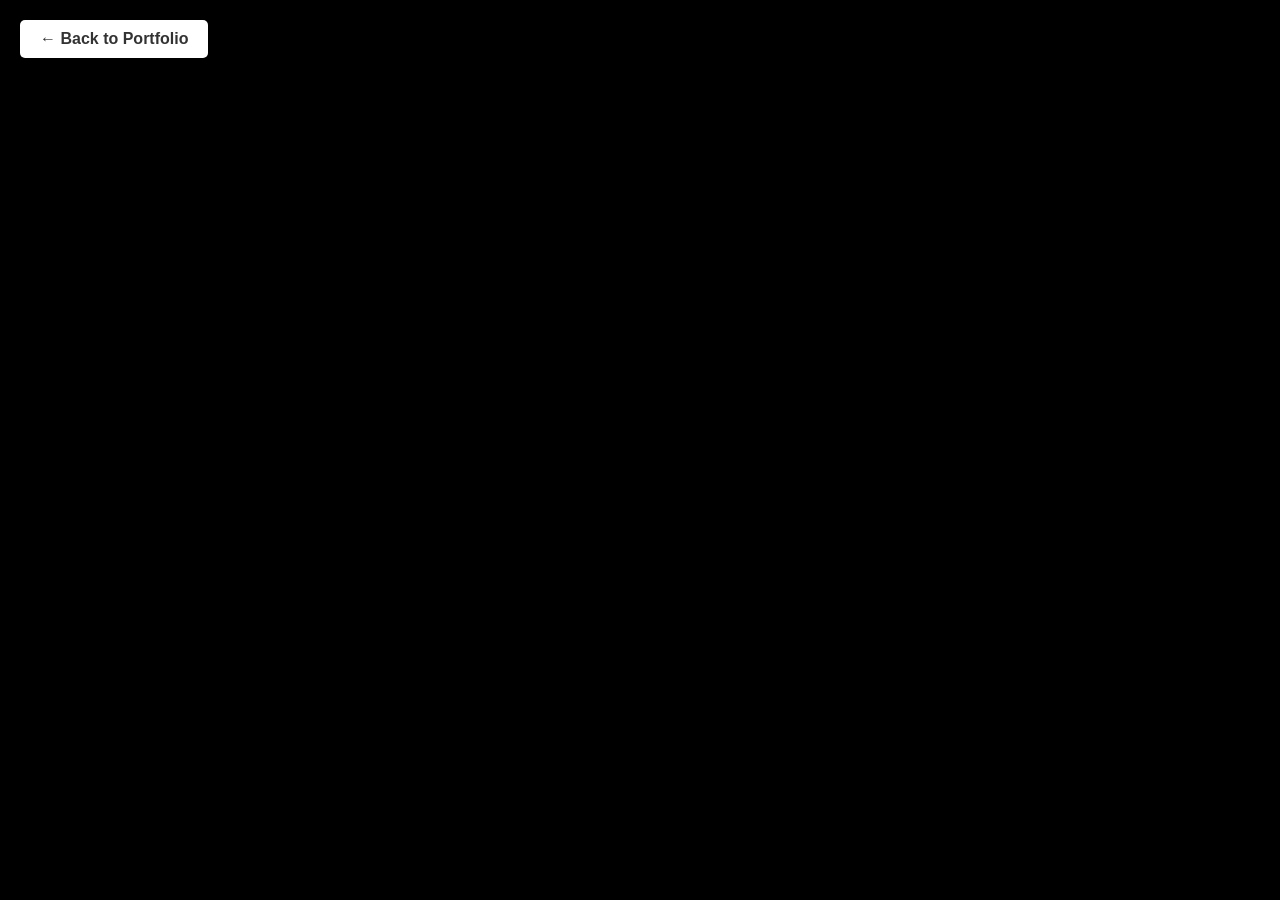
==== commit 600feeb2: "Update index.html for XMind full screen integration" ====
--- a/iaw/index.html
+++ b/iaw/index.html
@@ -3,382 +3,58 @@
 <head>
     <meta charset="UTF-8">
     <meta name="viewport" content="width=device-width, initial-scale=1.0">
-    <title>IAW Web Security Mindmap | Vu Baka</title>
-    <!-- Vẫn giữ lại style từ thư mục cha nếu cần, nhưng CSS mindmap đã được nhúng bên dưới -->
-    <link rel="stylesheet" href="../style.css"> 
-    <link rel="stylesheet" href="https://cdnjs.cloudflare.com/ajax/libs/font-awesome/6.4.0/css/all.min.css">
-    <!-- Load D3.js từ CDN -->
-    <script src="https://d3js.org/d3.v7.min.js"></script>
-
+    <title>XMind Full Screen</title>
     <style>
-        body {
-            background-color: #121212;
-            color: #ffffff;
-            font-family: Arial, sans-serif;
+        * {
             margin: 0;
             padding: 0;
+            box-sizing: border-box;
         }
-
-        .navbar {
-            display: flex;
-            justify-content: space-between;
-            align-items: center;
-            background-color: #1a1a1a;
-            padding: 15px 30px;
-            border-bottom: 2px solid #e63946;
+        body, html {
+            height: 100%;
+            width: 100%;
+            overflow: hidden; /* Prevents double scrollbars */
+            background-color: #000;
         }
-
-        .navbar .logo {
-            font-size: 24px;
+        /* The Portfolio Button */
+        .back-btn {
+            position: fixed;
+            top: 20px;
+            left: 20px;
+            z-index: 1000;
+            padding: 10px 20px;
+            background-color: #ffffff;
+            color: #333;
+            text-decoration: none;
+            font-family: sans-serif;
             font-weight: bold;
-            color: #e63946;
+            border-radius: 5px;
+            box-shadow: 0 4px 10px rgba(0,0,0,0.3);
+            transition: transform 0.2s, background-color 0.2s;
         }
-
-        .nav-links {
-            list-style: none;
-            display: flex;
-            gap: 20px;
-            margin: 0;
-            padding: 0;
+        .back-btn:hover {
+            background-color: #f0f0f0;
+            transform: translateY(-2px);
         }
-
-        .nav-links a, .nav-links button {
-            color: #fff;
-            text-decoration: none;
-            background: none;
+        /* Full Screen Iframe */
+        iframe {
+            position: absolute;
+            top: 0;
+            left: 0;
+            width: 100%;
+            height: 100%;
             border: none;
-            font-size: 16px;
-            cursor: pointer;
-            padding: 8px 15px;
-            border-radius: 5px;
-            transition: 0.3s;
-        }
-
-        .nav-links a:hover, .nav-links button:hover, .nav-links .active {
-            background-color: #e63946;
-        }
-
-        .container {
-            padding: 20px;
-            max-width: 100%;
-        }
-
-        .section-header {
-            text-align: center;
-            margin-bottom: 20px;
-        }
-
-        /* Vùng chứa Mindmap */
-        #mindmap {
-            width: 100%;
-            height: 80vh; /* Chiếm 80% chiều cao màn hình */
-            background-color: #1a1a1a;
-            border-radius: 10px;
-            border: 1px solid #333;
-            overflow: hidden;
-            cursor: grab;
-        }
-
-        #mindmap:active {
-            cursor: grabbing;
-        }
-
-        /* D3 SVG Styles */
-        .node circle {
-            fill: #888;
-            stroke: #e63946;
-            stroke-width: 2px;
-            transition: fill 0.3s;
-        }
-
-        .node text {
-            font-size: 14px;
-            font-family: "Courier New", Courier, monospace;
-            fill: #e0e0e0;
-            text-shadow: 1px 1px 3px #000, -1px -1px 3px #000, 1px -1px 3px #000, -1px 1px 3px #000;
-        }
-
-        .link {
-            fill: none;
-            stroke: #555;
-            stroke-width: 1.5px;
         }
     </style>
 </head>
 <body>
 
-    <nav class="navbar">
-        <div class="logo">Vu Baka Portfolio</div>
-        <ul class="nav-links">
-            <li><a href="../index.html">Back to Home</a></li>
-            <li><button class="active">IAW D3.js Mindmap</button></li>
-        </ul>
-    </nav>
+    <a href="https://vub4k4.github.io/" class="back-btn">← Back to Portfolio</a>
 
-    <main class="container">
-        <div class="section-header">
-            <h2><i class="fa-solid fa-sitemap"></i> Khóa học IAW (Web Security)</h2>
-            <p>Sử dụng chuột để kéo (pan), cuộn chuột để phóng to/thu nhỏ (zoom), và click vào các node màu đỏ để đóng/mở nhánh.</p>
-        </div>
+    <iframe 
+        src="https://app.xmind.com/embed/G8twCy7T?sheet-id=94d8074374fa0870cef34ae258" 
+        allow="fullscreen">
+    </iframe>
 
-        <!-- Khung vẽ D3 -->
-        <div id="mindmap"></div>
-    </main>
-
-    <script>
-        // Dữ liệu 10 bài giảng (Full detail từ tài liệu của bạn)
-        const treeData = {
-            name: "Web Security (IAW)",
-            children: [
-                {
-                    name: "LECTURE 1: Intro",
-                    children: [
-                        { name: "1. Web App: Phần mềm lưu trên server, truy cập qua browser" },
-                        { name: "2. Components: Front-End, Back-End, Database" },
-                        { name: "3. Auth & Authz: Xác minh danh tính & Kiểm soát quyền" },
-                        { name: "4. Web Comm: HTTP / HTTPS (SSL/TLS)" },
-                        { name: "5. Security: CIA Triad, SQLi, XSS, CSRF" },
-                        { name: "6. Client vs Server Vulnerabilities" },
-                        { name: "7. Tools: SAST (Code), DAST (Runtime), IAST" },
-                        { name: "8. OWASP: Top 10, ZAP, WebGoat" }
-                    ]
-                },
-                {
-                    name: "LECTURE 2: Info Disclosure",
-                    children: [
-                        { name: "1. Concept: Lộ dữ liệu nhạy cảm, config hệ thống" },
-                        { name: "2. Vulns: Error Messages, Security Headers, Directory Listing" },
-                        { name: "3. Impact: Đánh cắp danh tính, lộ thông tin server" },
-                        { name: "4. Prevention: Validate input, Tắt dir listing, Generic errors" },
-                        { name: "5. Case Study: Equifax Data Breach (2017)" }
-                    ]
-                },
-                {
-                    name: "LECTURE 3: Authentication Vulns",
-                    children: [
-                        { name: "1. Concept: Yếu điểm trong xác minh người dùng" },
-                        { name: "2. Password Vulns: Weak Passwords, Phishing, Insecure Storage" },
-                        { name: "3. MFA Vulns: SMS Interception, Weak Recovery" },
-                        { name: "4. Prevention: Strong policy, Hash (bcrypt/argon2), Hardware token" }
-                    ]
-                },
-                {
-                    name: "LECTURE 4: Access Control",
-                    children: [
-                        { name: "1. Concept: Không thực thi đúng giới hạn quyền hạn" },
-                        { name: "2. Vulns: IDOR, Privilege Escalation, OAuth 2.0 Flaws" },
-                        { name: "3. Impact: Truy cập trái phép, chiếm hệ thống" },
-                        { name: "4. Prevention: Dùng token thay ID (IDOR), Implement RBAC chặt chẽ" }
-                    ]
-                },
-                {
-                    name: "LECTURE 5: SQL Injection",
-                    children: [
-                        { name: "1. Concept: Thực thi câu lệnh SQL độc hại qua input" },
-                        { name: "2. Techs: UNION, Time-based, Error-based, Blind, Stacked" },
-                        { name: "3. Impact: Data theft, Chỉnh sửa/xóa dữ liệu" },
-                        { name: "4. Prevention: Parameterized Queries, Stored Procedures, ORM" }
-                    ]
-                },
-                {
-                    name: "LECTURE 6: OS Command Injection",
-                    children: [
-                        { name: "1. Concept: Truyền dữ liệu độc vào system shell" },
-                        { name: "2. Vulns: Direct Injection, Insecure Data Handling, Blind" },
-                        { name: "3. Impact: Kiểm soát server, Xóa dữ liệu, Pivot attack" },
-                        { name: "4. Prevention: Safe APIs, Allowlist, Least Privilege" }
-                    ]
-                },
-                {
-                    name: "LECTURE 7: XSS (Cross-Site Scripting)",
-                    children: [
-                        { name: "1. Concept: Chèn script độc vào trang web người dùng xem" },
-                        { name: "2. Types: Reflected (URL), Stored (DB), DOM-based" },
-                        { name: "3. Impact: Session hijacking, Defacement, Phishing" },
-                        { name: "4. Prevention: Output Encoding, CSP, Dùng Framework (React)" }
-                    ]
-                },
-                {
-                    name: "LECTURE 8: SSRF",
-                    children: [
-                        { name: "1. Concept: Lừa server gửi request đến domain tùy ý" },
-                        { name: "2. Vulns: Không validate URL, Bypass IP whitelist nội bộ" },
-                        { name: "3. Impact: Quét mạng nội bộ, Lấy dữ liệu nội bộ, RCE" },
-                        { name: "4. Prevention: Validate URL (allowlist), Outbound firewall" }
-                    ]
-                },
-                {
-                    name: "LECTURE 9: Race Condition",
-                    children: [
-                        { name: "1. Concept: Lỗi do thứ tự/thời điểm xử lý request đồng thời" },
-                        { name: "2. Vulns: Concurrent DB tx, Session Race, Resource Manipulation" },
-                        { name: "3. Impact: Dữ liệu không nhất quán (Rút tiền gấp đôi), Crash" },
-                        { name: "4. Prevention: Synchronization/Locking, Atomic Transactions" }
-                    ]
-                },
-                {
-                    name: "LECTURE 10: Path Traversal",
-                    children: [
-                        { name: "1. Concept: Đọc file ngoài thư mục cho phép (../../)" },
-                        { name: "2. Vulns: Insecure File Uploads, Improper Sanitization" },
-                        { name: "3. Impact: Đọc source code, Lấy config, Xóa file" },
-                        { name: "4. Prevention: Lọc ký tự ../, Safe APIs, Access Controls" }
-                    ]
-                }
-            ]
-        };
-
-        // Kích thước và cấu hình D3
-        const margin = {top: 20, right: 120, bottom: 20, left: 120};
-        const container = document.getElementById("mindmap");
-        const width = container.clientWidth;
-        const height = container.clientHeight;
-
-        const svg = d3.select("#mindmap").append("svg")
-            .attr("width", width)
-            .attr("height", height)
-            .style("user-select", "none");
-
-        // Nhóm chứa toàn bộ mindmap (dùng để zoom/pan)
-        const g = svg.append("g")
-            .attr("transform", `translate(${margin.left},${height/2})`); // Đặt root ở giữa trục Y
-
-        // Tính năng Zoom & Pan
-        const zoom = d3.zoom()
-            .scaleExtent([0.1, 3])
-            .on("zoom", (event) => {
-                g.attr("transform", event.transform);
-            });
-        
-        svg.call(zoom);
-        // Khởi tạo vị trí ban đầu cho zoom
-        svg.call(zoom.transform, d3.zoomIdentity.translate(margin.left + 50, height/2).scale(0.8));
-
-        // Cấu trúc cây
-        const treemap = d3.tree().nodeSize([40, 300]); // [khoảng cách dọc, khoảng cách ngang]
-
-        let root = d3.hierarchy(treeData, d => d.children);
-        root.x0 = 0;
-        root.y0 = 0;
-
-        // Đóng toàn bộ các nhánh con (Lecture 1-10 details) khi mới load để tránh rối
-        root.children.forEach(collapse);
-
-        function collapse(d) {
-            if(d.children) {
-                d._children = d.children;
-                d._children.forEach(collapse);
-                d.children = null;
-            }
-        }
-
-        update(root);
-
-        function update(source) {
-            const treeData = treemap(root);
-            const nodes = treeData.descendants();
-            const links = treeData.descendants().slice(1);
-
-            // Gán dữ liệu cho Node
-            const node = g.selectAll('g.node')
-                .data(nodes, d => d.id || (d.id = ++i));
-
-            let i = 0;
-
-            // Xử lý node mới (Enter)
-            const nodeEnter = node.enter().append('g')
-                .attr('class', 'node')
-                .attr("transform", d => `translate(${source.y0},${source.x0})`)
-                .on('click', click);
-
-            nodeEnter.append('circle')
-                .attr('class', 'node')
-                .attr('r', 1e-6)
-                .style("fill", d => d._children ? "#e63946" : "#888")
-                .style("cursor", d => d._children || d.children ? "pointer" : "default");
-
-            nodeEnter.append('text')
-                .attr("dy", ".35em")
-                .attr("x", d => d.children || d._children ? -13 : 13)
-                .attr("text-anchor", d => d.children || d._children ? "end" : "start")
-                .text(d => d.data.name)
-                .style("fill-opacity", 1e-6)
-                .style("cursor", d => d._children || d.children ? "pointer" : "default");
-
-            // Xử lý node cập nhật (Update)
-            const nodeUpdate = nodeEnter.merge(node);
-
-            nodeUpdate.transition()
-                .duration(500)
-                .attr("transform", d => `translate(${d.y},${d.x})`);
-
-            nodeUpdate.select('circle.node')
-                .attr('r', 6)
-                .style("fill", d => d._children ? "#e63946" : "#888");
-
-            nodeUpdate.select('text')
-                .style("fill-opacity", 1);
-
-            // Xử lý node bị ẩn (Exit)
-            const nodeExit = node.exit().transition()
-                .duration(500)
-                .attr("transform", d => `translate(${source.y},${source.x})`)
-                .remove();
-
-            nodeExit.select('circle').attr('r', 1e-6);
-            nodeExit.select('text').style('fill-opacity', 1e-6);
-
-            // Xử lý Links (đường nối)
-            const link = g.selectAll('path.link')
-                .data(links, d => d.id);
-
-            const linkEnter = link.enter().insert('path', "g")
-                .attr("class", "link")
-                .attr('d', d => {
-                    const o = {x: source.x0, y: source.y0};
-                    return diagonal(o, o);
-                });
-
-            const linkUpdate = linkEnter.merge(link);
-
-            linkUpdate.transition()
-                .duration(500)
-                .attr('d', d => diagonal(d, d.parent));
-
-            const linkExit = link.exit().transition()
-                .duration(500)
-                .attr('d', d => {
-                    const o = {x: source.x, y: source.y};
-                    return diagonal(o, o);
-                })
-                .remove();
-
-            // Cập nhật vị trí cũ cho animation lần sau
-            nodes.forEach(d => {
-                d.x0 = d.x;
-                d.y0 = d.y;
-            });
-
-            // Hàm tạo đường cong Bezier
-            function diagonal(s, d) {
-                return `M ${s.y} ${s.x}
-                        C ${(s.y + d.y) / 2} ${s.x},
-                          ${(s.y + d.y) / 2} ${d.x},
-                          ${d.y} ${d.x}`;
-            }
-
-            // Hàm xử lý Click (đóng/mở node)
-            function click(event, d) {
-                if (d.children) {
-                    d._children = d.children;
-                    d.children = null;
-                } else {
-                    d.children = d._children;
-                    d._children = null;
-                }
-                update(d);
-            }
-        }
-    </script>
 </body>
 </html>
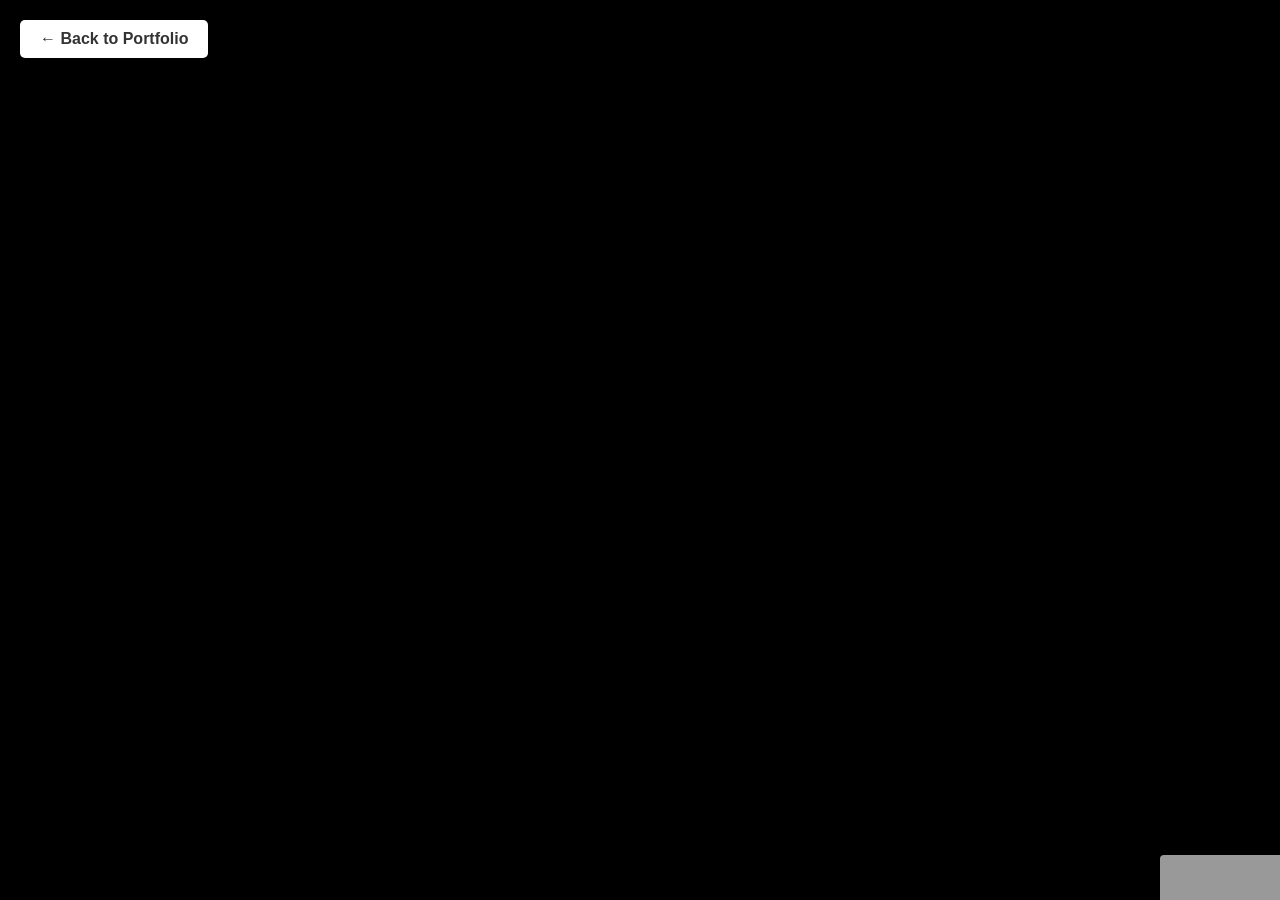
==== commit 6fe743f7: "Enhance layout with logo blocker and style comments Added logo overlay blocker and adjusted styles." ====
--- a/iaw/index.html
+++ b/iaw/index.html
@@ -16,12 +16,13 @@
             overflow: hidden; /* Prevents double scrollbars */
             background-color: #000;
         }
-        /* The Portfolio Button */
+
+        /* The Portfolio Button (Top Left) */
         .back-btn {
             position: fixed;
             top: 20px;
             left: 20px;
-            z-index: 1000;
+            z-index: 1000; /* Stays above everything */
             padding: 10px 20px;
             background-color: #ffffff;
             color: #333;
@@ -36,6 +37,7 @@
             background-color: #f0f0f0;
             transform: translateY(-2px);
         }
+
         /* Full Screen Iframe */
         iframe {
             position: absolute;
@@ -44,12 +46,33 @@
             width: 100%;
             height: 100%;
             border: none;
+            z-index: 1; /* Layer beneath controls */
+        }
+
+        /* The Logo Overlay (Bottom Right) */
+        .logo-blocker {
+            position: fixed;
+            bottom: 0;
+            right: 0;
+            z-index: 999; /* Higher than iframe, lower than back button */
+            width: 120px;   /* Cover the logo area */
+            height: 45px;   /* Cover the logo area */
+            
+            /* --- COLOR ADJUSTMENT --- */
+            /* Change this background-color to match your mind map background. 
+               The current #999 is a generic neutral grey matching your image. */
+            background-color: #999999; 
+            /* ------------------------- */
+            
+            border-top-left-radius: 4px; /* Slight blend */
         }
     </style>
 </head>
 <body>
 
     <a href="https://vub4k4.github.io/" class="back-btn">← Back to Portfolio</a>
+
+    <div class="logo-blocker"></div>
 
     <iframe 
         src="https://app.xmind.com/embed/G8twCy7T?sheet-id=94d8074374fa0870cef34ae258" 
